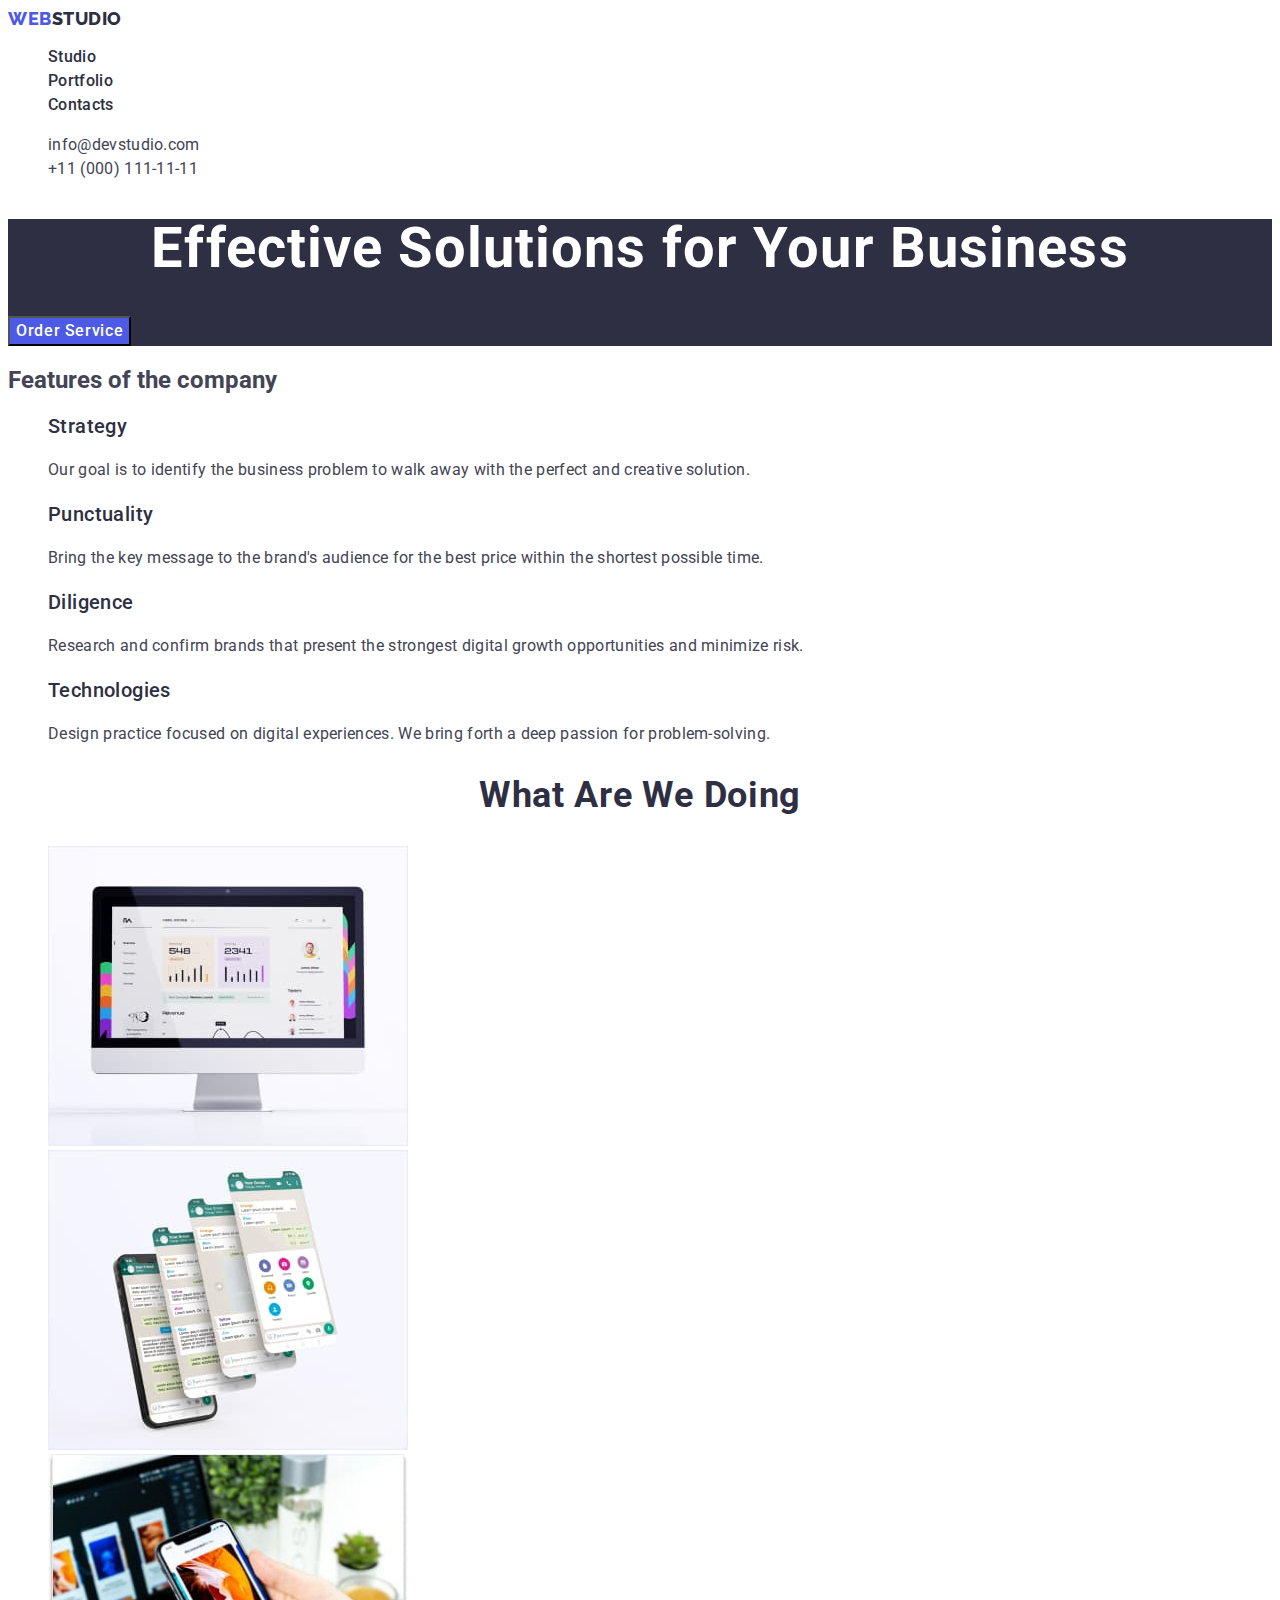
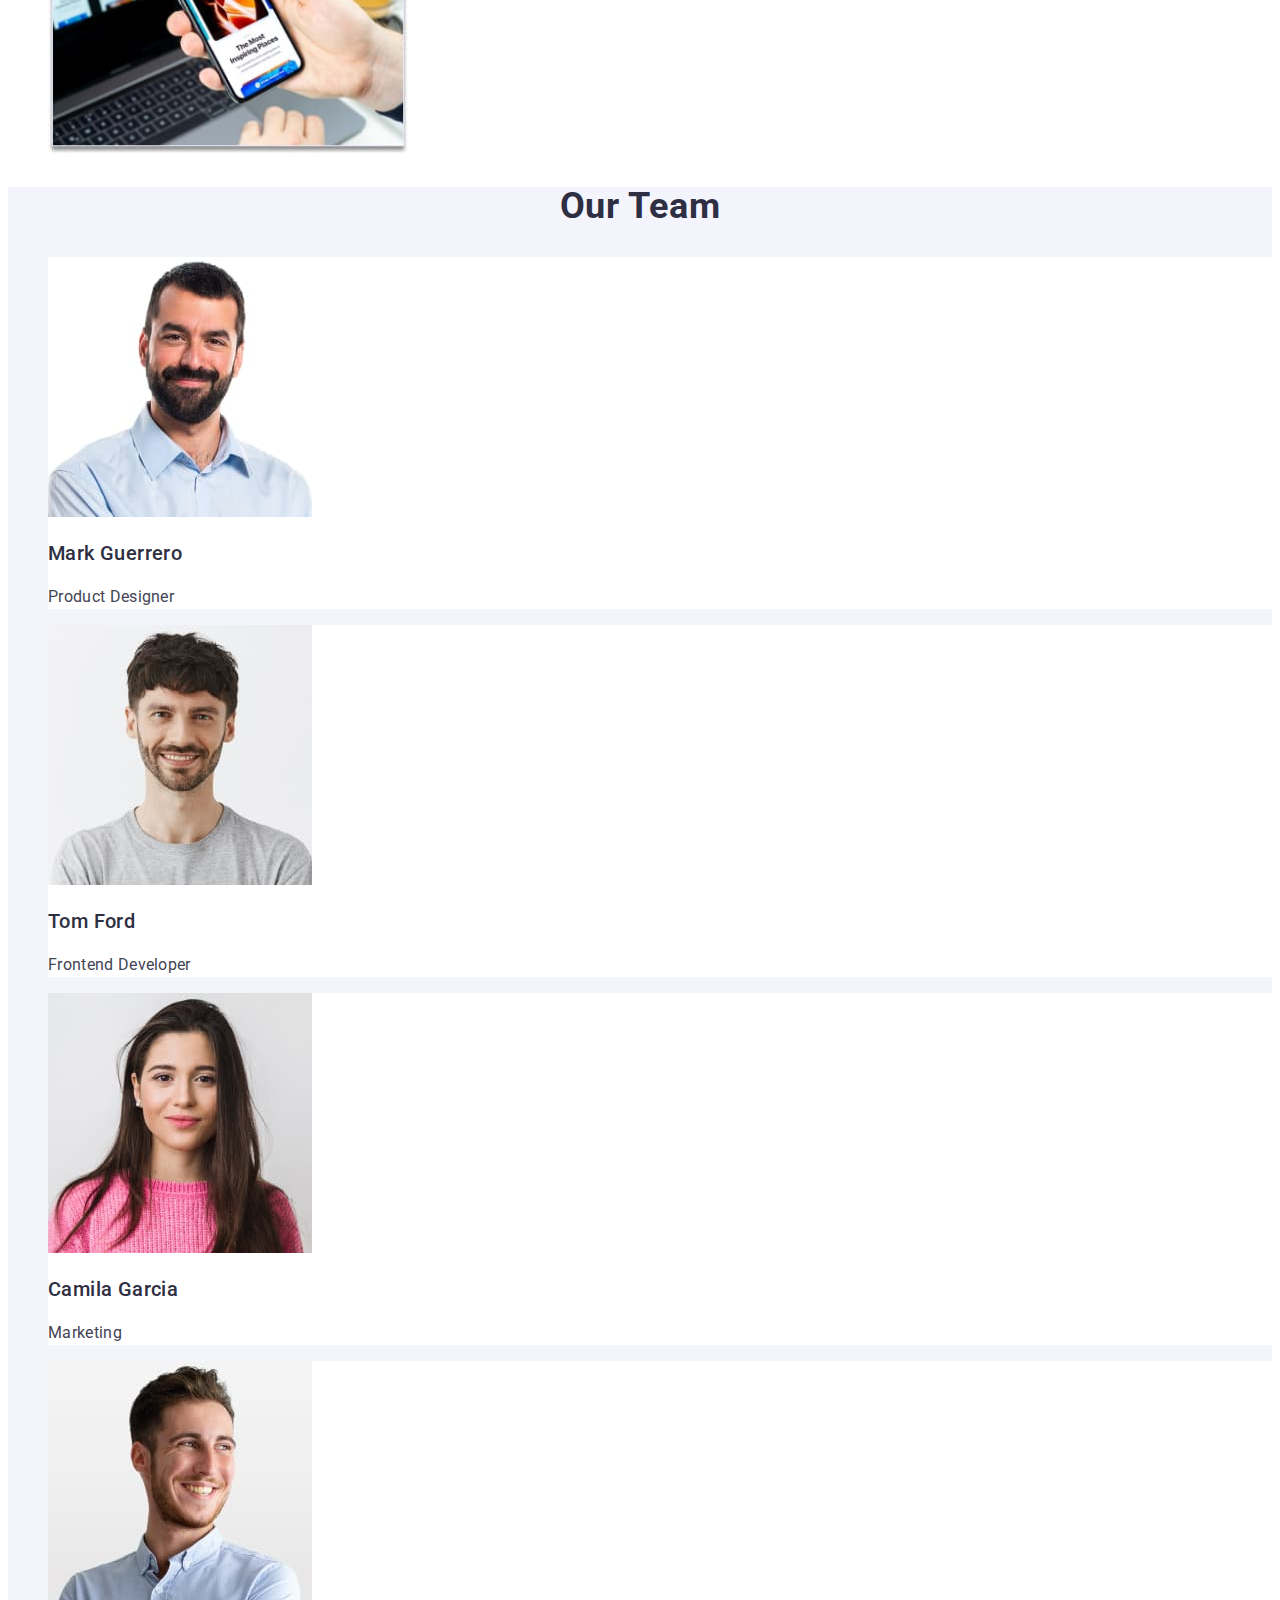
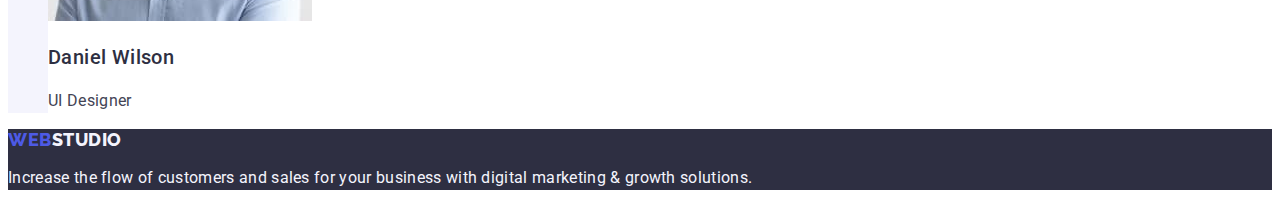
==== index.html @ 200cf5dc "Initial commit" ====
<!DOCTYPE html>
<html lang="en">
  <head>
    <meta charset="UTF-8" />
    <meta name="viewport" content="width=device-width, initial-scale=1.0" />
    <title>WebStudio</title>
    <link rel="preconnect" href="https://fonts.googleapis.com" />
    <link rel="preconnect" href="https://fonts.gstatic.com" crossorigin />
    <link
      href="https://fonts.googleapis.com/css2?family=Raleway:wght@800&family=Roboto:wght@400;500;700;900&display=swap"
      rel="stylesheet"
    />
    <link rel="stylesheet" href="./css/styles.css" />
  </head>
  <body class="body">
    <!-- Header -->
    <header class="header">
      <nav class="nav">
        <a href="./index.html" class="logo link">
          Web<span class="span-header">Studio</span>
        </a>
        <ul class="list">
          <li><a href="./index.html" class="header-link link">Studio</a></li>
          <li>
            <a href="./portfolio.html" class="header-link link">Portfolio</a>
          </li>
          <li><a href="" class="header-link link">Contacts</a></li>
        </ul>
      </nav>
      <address class="address">
        <ul class="list">
          <li>
            <a href="mailto:info@devstudio.com" class="link"
              >info@devstudio.com</a
            >
          </li>
          <li>
            <a href="tel:+110001111111" class="link">+11 (000) 111-11-11</a>
          </li>
        </ul>
      </address>
    </header>
    <!-- Main content -->
    <main class="page-main">
      <!-- Hero -->
      <section class="section-hero">
        <h1 class="hero-title">Effective Solutions for Your Business</h1>
        <button type="button" class="hero-button">Order Service</button>
      </section>
      <!-- Company Features -->
      <section class="section-features">
        <h2 class="features-title">Features of the company</h2>
        <ul class="list">
          <li>
            <h3 class="features-subtitle">Strategy</h3>
            <p class="features-text">
              Our goal is to identify the business problem to walk away with the
              perfect and creative solution.
            </p>
          </li>
          <li>
            <h3 class="features-subtitle">Punctuality</h3>
            <p class="features-text">
              Bring the key message to the brand's audience for the best price
              within the shortest possible time.
            </p>
          </li>
          <li>
            <h3 class="features-subtitle">Diligence</h3>
            <p class="features-text">
              Research and confirm brands that present the strongest digital
              growth opportunities and minimize risk.
            </p>
          </li>
          <li>
            <h3 class="features-subtitle">Technologies</h3>
            <p class="features-text">
              Design practice focused on digital experiences. We bring forth a
              deep passion for problem-solving.
            </p>
          </li>
        </ul>
      </section>
      <!-- Gallery of works -->
      <section class="section-works">
        <h2 class="works-title">What are we doing</h2>
        <ul class="list">
          <li>
            <img
              src="./images/Studio/img1.jpg"
              alt="Monitor"
              width="360"
              height="300"
            />
          </li>
          <li>
            <img
              src="./images/Studio/img2.jpg"
              alt="Smartphone"
              width="360"
              height="300"
            />
          </li>
          <li>
            <img
              src="./images/Studio/img3.jpg"
              alt="Macbook and smartphone"
              width="360"
              height="300"
            />
          </li>
        </ul>
      </section>
      <!-- Team members -->
      <section class="section-team">
        <h2 class="team-title">Our Team</h2>
        <ul class="list">
          <li class="team-card-item">
            <img
              src="./images/Studio/Card1.jpg"
              alt="Photo Mark Guerrero"
              width="264"
              height="260"
            />
            <h3 class="team-subtitle">Mark Guerrero</h3>
            <p class="team-text">Product Designer</p>
          </li>
          <li class="team-card-item">
            <img
              src="./images/Studio/Card2.jpg"
              alt="Photo Tom Ford"
              width="264"
              height="260"
            />
            <h3 class="team-subtitle">Tom Ford</h3>
            <p class="team-text">Frontend Developer</p>
          </li>
          <li class="team-card-item">
            <img
              src="./images/Studio/Card3.jpg"
              alt="Photo Camila Garcia"
              width="264"
              height="260"
            />
            <h3 class="team-subtitle">Camila Garcia</h3>
            <p class="team-text">Marketing</p>
          </li>
          <li class="team-card-item">
            <img
              src="./images/Studio/Card4.jpg"
              alt="Photo Daniel Wilson"
              width="264"
              height="260"
            />
            <h3 class="team-subtitle">Daniel Wilson</h3>
            <p class="team-text">UI Designer</p>
          </li>
        </ul>
      </section>
    </main>
    <!-- Footer -->
    <footer class="footer">
      <a href="./index.html" class="logo link"
        >Web<span class="span-footer">Studio</span>
      </a>
      <p class="footer-text">
        Increase the flow of customers and sales for your business with digital
        marketing & growth solutions.
      </p>
    </footer>
  </body>
</html>
---- css/styles.css ----
:root {
  --primary-font: 'Roboto', sans-serif;
  --primary-brand-color: #4d5ae5;
  --pressed-state-color: #404bbf;
  --dark-color: #2e2f42;
  --text-color: #434455;
  --whight-color: #ffffff;
  --light-color: #f4f4fd;
}

.body {
  font-family: var(--primary-font);
  color: var(--text-color);
  background-color: var(--whight-color);
}

.list {
  list-style: none;
}

.link {
  text-decoration: none;
}

/* Header styles */

.logo {
  font-family: 'Raleway', sans-serif;
  font-size: 18px;
  font-weight: 800;
  line-height: 1.17;
  letter-spacing: 0.03em;
  text-transform: uppercase;
  color: var(--primary-brand-color);
}

.span-header {
  color: var(--dark-color);
}

.header-link {
  font-size: 16px;
  font-weight: 500;
  line-height: 1.5;
  letter-spacing: 0.02em;
  color: var(--dark-color);
}

.header-link:hover,
.header-link:focus {
  color: var(--pressed-state-color);
  text-decoration: underline;
}

.address {
  font-style: normal;
}

.address .link {
  font-size: 16px;
  line-height: 1.5;
  letter-spacing: 0.02em;
  color: currentColor;
}

.address .link:hover,
.address .link:focus {
  color: var(--pressed-state-color);
}

/* Styles page main content */
/* Styles Hero */

.section-hero {
  background-color: var(--dark-color);
}

.hero-title {
  font-size: 56px;
  font-weight: 700;
  line-height: 1.07;
  letter-spacing: 0.02em;
  color: var(--whight-color);
  text-align: center;
}

.hero-button {
  font-family: var(--primary-font);
  font-size: 16px;
  font-weight: 500;
  line-height: 1.5;
  letter-spacing: 0.04em;
  color: var(--whight-color);
  cursor: pointer;
  background-color: var(--primary-brand-color);
}

.hero-button:hover,
.hero-button:focus {
  background-color: var(--pressed-state-color);
}

/* Styles Features */

.features-subtitle {
  font-size: 20px;
  font-weight: 500;
  line-height: 1.2;
  letter-spacing: 0.02em;
  color: var(--dark-color);
}

.features-text {
  font-size: 16px;
  line-height: 1.5;
  letter-spacing: 0.02em;
}

/* Styles Gallery of works */
.works-title {
  font-size: 36px;
  font-weight: 700;
  line-height: 1.11;
  letter-spacing: 0.02em;
  color: var(--dark-color);
  text-align: center;
  text-transform: capitalize;
}

/* Styles Team */
.section-team {
  background-color: var(--light-color);
}

.team-card-item {
  background-color: var(--whight-color);
}

.team-title {
  font-size: 36px;
  font-weight: 700;
  line-height: 1.11;
  letter-spacing: 0.02em;
  color: var(--dark-color);
  text-align: center;
  text-transform: capitalize;
}

.team-subtitle {
  font-size: 20px;
  font-weight: 500;
  line-height: 1.2;
  letter-spacing: 0.02em;
  color: var(--dark-color);
}

.team-text {
  font-size: 16px;
  line-height: 1.5;
  letter-spacing: 0.02em;
}

/* Styles portfolio main content */
/* Styles Filters */

.filters {
  font-family: var(--primary-font);
  font-size: 16px;
  font-weight: 500;
  line-height: 1.5;
  letter-spacing: 0.04em;
  color: var(--primary-brand-color);
  background-color: var(--light-color);
  cursor: pointer;
}

.filters:hover,
.filters:focus {
  color: var(--whight-color);
  background-color: var(--pressed-state-color);
}

.projects-title {
  font-size: 20px;
  font-weight: 500;
  line-height: 1.2;
  letter-spacing: 0.02em;
  color: var(--dark-color);
}

.projects-text {
  font-size: 16px;
  line-height: 1.5;
  letter-spacing: 0.02em;
  color: var(--text-color);
}

/* Styles Footer */

.footer {
  background-color: var(--dark-color);
}

.span-footer {
  color: var(--light-color);
}

.footer-text {
  font-size: 16px;
  line-height: 1.5;
  letter-spacing: 0.02em;
  color: var(--light-color);
}
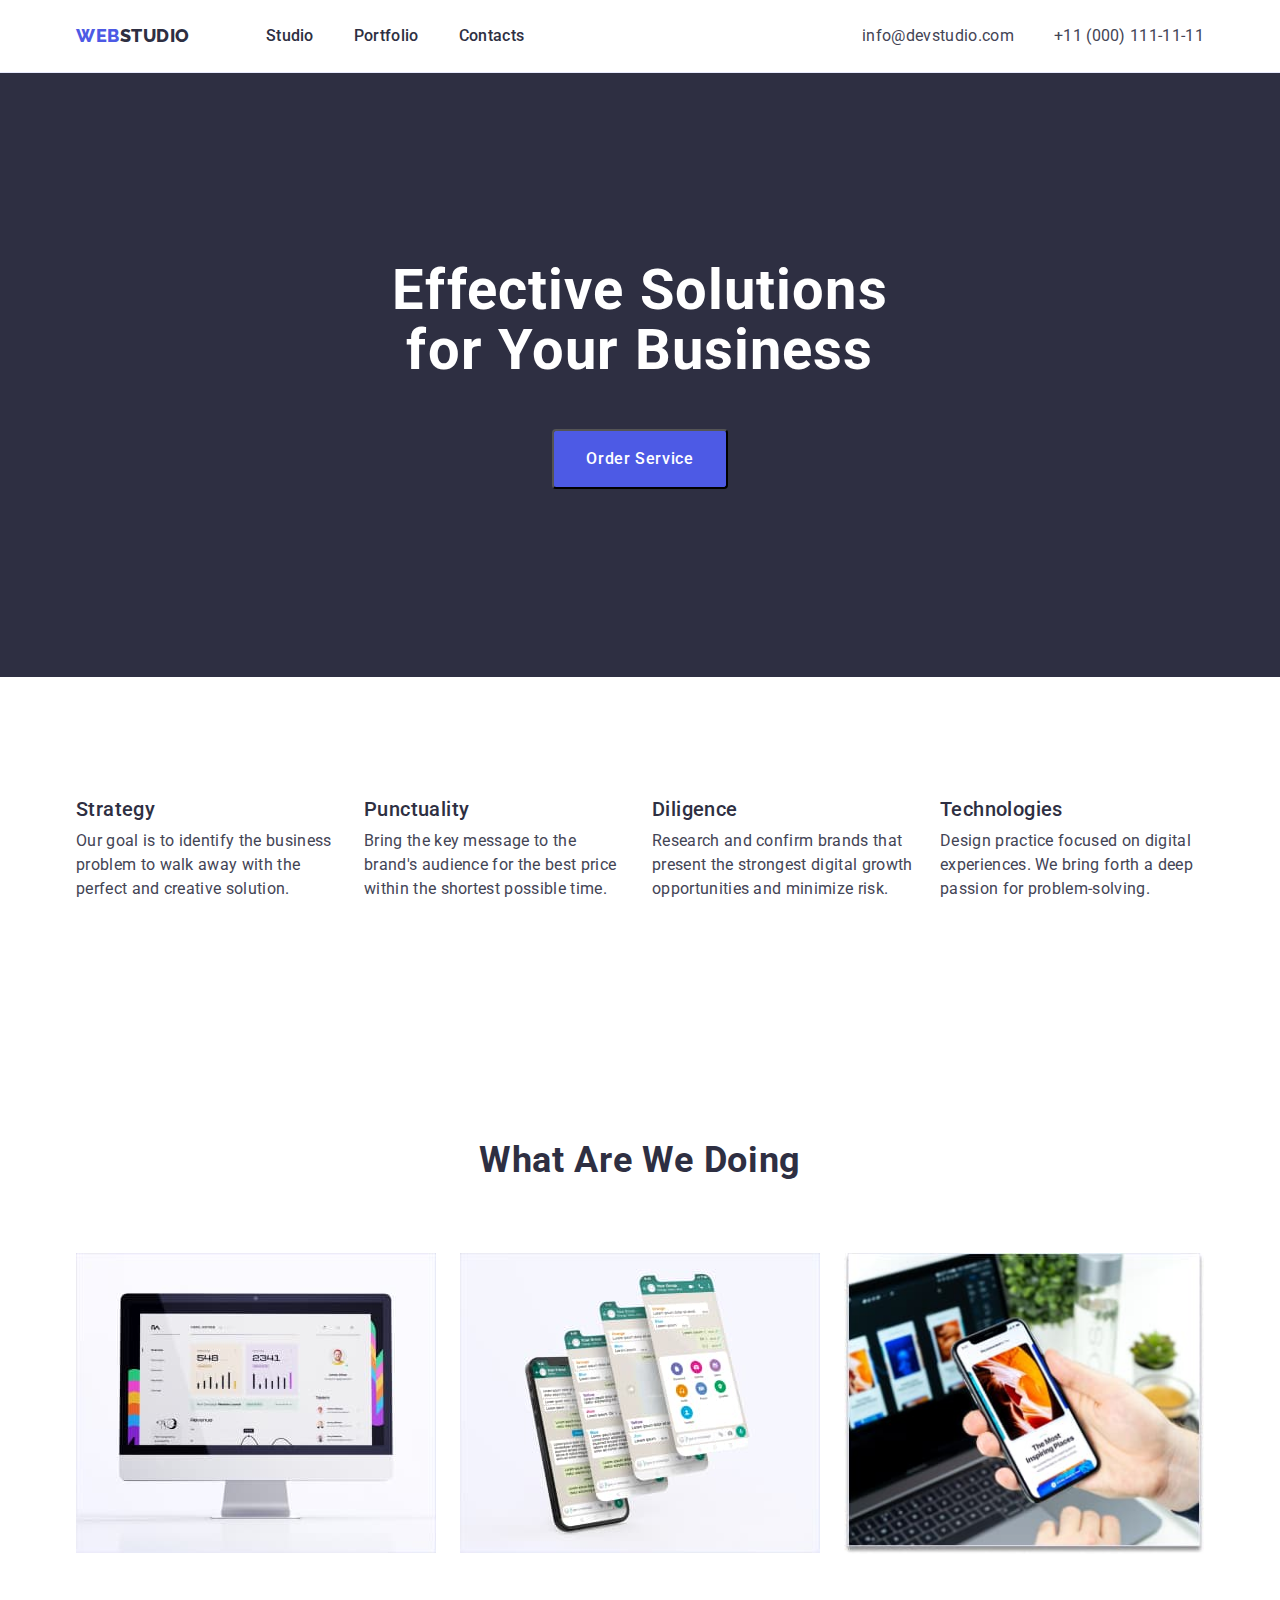
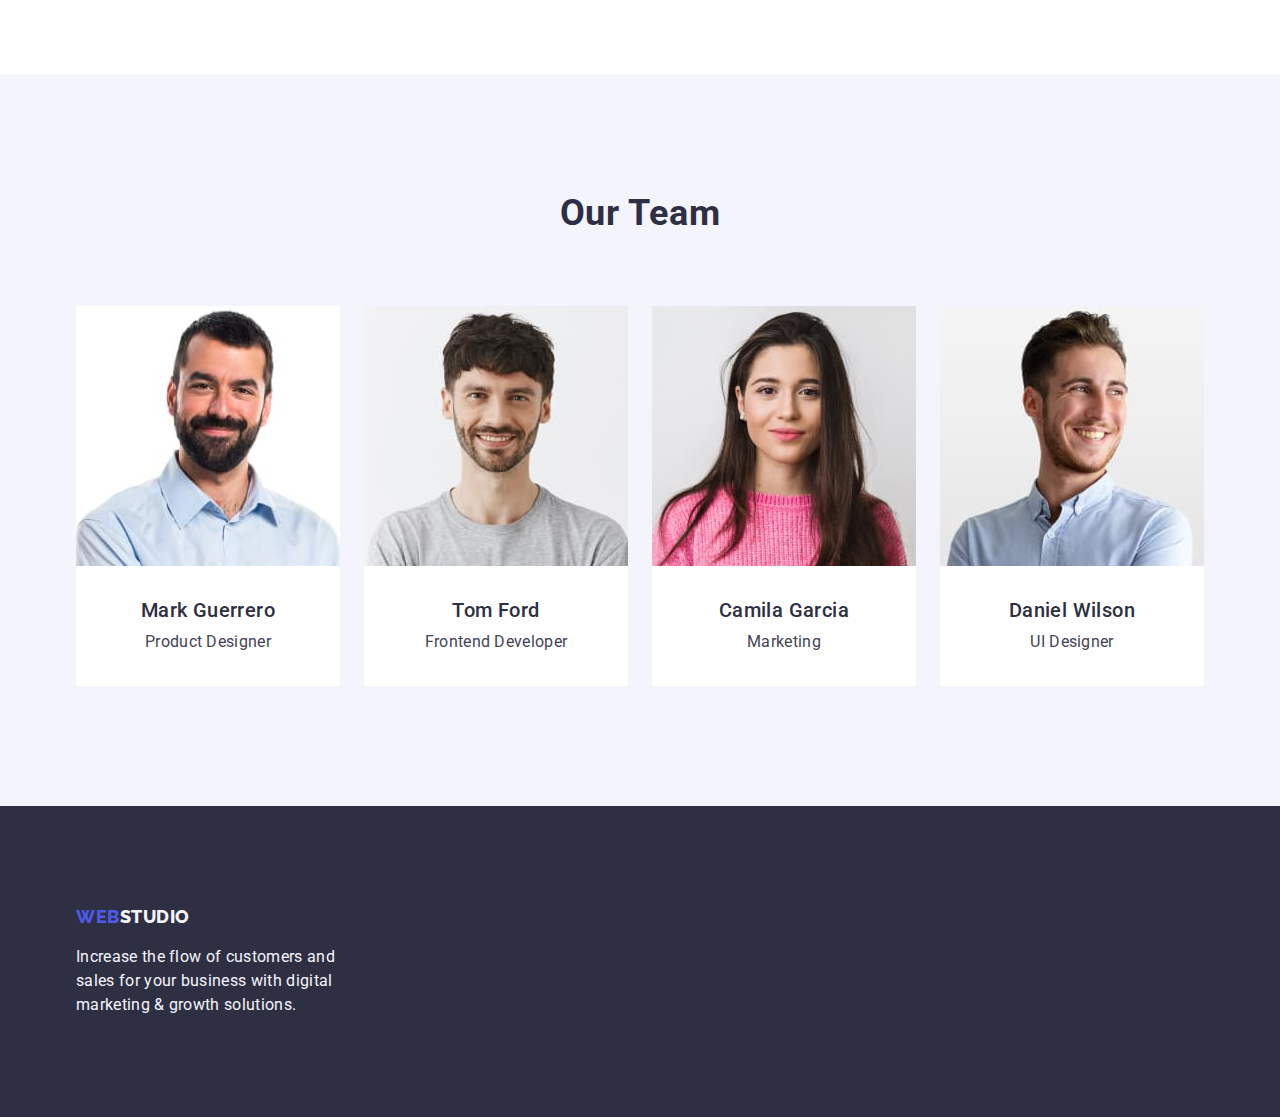
==== commit cce1cc2a: "geometric page mark" ====
--- a/index.html
+++ b/index.html
@@ -4,169 +4,203 @@
     <meta charset="UTF-8" />
     <meta name="viewport" content="width=device-width, initial-scale=1.0" />
     <title>WebStudio</title>
+    <!-- Font links -->
     <link rel="preconnect" href="https://fonts.googleapis.com" />
     <link rel="preconnect" href="https://fonts.gstatic.com" crossorigin />
     <link
       href="https://fonts.googleapis.com/css2?family=Raleway:wght@800&family=Roboto:wght@400;500;700;900&display=swap"
       rel="stylesheet"
     />
+    <!-- Normalize -->
+    <link
+      rel="stylesheet"
+      href="https://cdn.jsdelivr.net/npm/modern-normalize@2.0.0/modern-normalize.min.css"
+    />
+    <!-- Custom styles -->
     <link rel="stylesheet" href="./css/styles.css" />
   </head>
   <body class="body">
     <!-- Header -->
     <header class="header">
-      <nav class="nav">
-        <a href="./index.html" class="logo link">
-          Web<span class="span-header">Studio</span>
-        </a>
-        <ul class="list">
-          <li><a href="./index.html" class="header-link link">Studio</a></li>
-          <li>
-            <a href="./portfolio.html" class="header-link link">Portfolio</a>
-          </li>
-          <li><a href="" class="header-link link">Contacts</a></li>
-        </ul>
-      </nav>
-      <address class="address">
-        <ul class="list">
-          <li>
-            <a href="mailto:info@devstudio.com" class="link"
-              >info@devstudio.com</a
-            >
-          </li>
-          <li>
-            <a href="tel:+110001111111" class="link">+11 (000) 111-11-11</a>
-          </li>
-        </ul>
-      </address>
+      <div class="header-container container">
+        <nav class="header-nav nav">
+          <a class="logo link" href="./index.html">
+            Web<span class="span-header">Studio</span>
+          </a>
+          <ul class="nav-list list">
+            <li class="nav-list-item">
+              <a class="nav-link link" href="./index.html">Studio</a>
+            </li>
+            <li class="nav-list-item">
+              <a class="nav-link link" href="./portfolio.html">Portfolio</a>
+            </li>
+            <li class="nav-list-item">
+              <a class="nav-link link" href="">Contacts</a>
+            </li>
+          </ul>
+        </nav>
+        <address class="address">
+          <ul class="address-list list">
+            <li class="address-item">
+              <a class="address-link link" href="mailto:info@devstudio.com">
+                info@devstudio.com
+              </a>
+            </li>
+            <li class="address-item">
+              <a class="address-link link" href="tel:+110001111111">
+                +11 (000) 111-11-11
+              </a>
+            </li>
+          </ul>
+        </address>
+      </div>
     </header>
     <!-- Main content -->
-    <main class="page-main">
+    <main>
       <!-- Hero -->
-      <section class="section-hero">
-        <h1 class="hero-title">Effective Solutions for Your Business</h1>
-        <button type="button" class="hero-button">Order Service</button>
+      <section class="hero">
+        <div class="container">
+          <h1 class="hero-title">Effective Solutions for Your Business</h1>
+          <button class="hero-button button" type="button">
+            Order Service
+          </button>
+        </div>
       </section>
       <!-- Company Features -->
-      <section class="section-features">
-        <h2 class="features-title">Features of the company</h2>
-        <ul class="list">
-          <li>
-            <h3 class="features-subtitle">Strategy</h3>
-            <p class="features-text">
-              Our goal is to identify the business problem to walk away with the
-              perfect and creative solution.
-            </p>
-          </li>
-          <li>
-            <h3 class="features-subtitle">Punctuality</h3>
-            <p class="features-text">
-              Bring the key message to the brand's audience for the best price
-              within the shortest possible time.
-            </p>
-          </li>
-          <li>
-            <h3 class="features-subtitle">Diligence</h3>
-            <p class="features-text">
-              Research and confirm brands that present the strongest digital
-              growth opportunities and minimize risk.
-            </p>
-          </li>
-          <li>
-            <h3 class="features-subtitle">Technologies</h3>
-            <p class="features-text">
-              Design practice focused on digital experiences. We bring forth a
-              deep passion for problem-solving.
-            </p>
-          </li>
-        </ul>
+      <section class="features">
+        <div class="container">
+          <h2 class="visually-hidden">Features of the company</h2>
+          <ul class="features-list list">
+            <li class="features-list-item">
+              <h3 class="features-subtitle">Strategy</h3>
+              <p class="features-text">
+                Our goal is to identify the business problem to walk away with
+                the perfect and creative solution.
+              </p>
+            </li>
+            <li class="features-list-item">
+              <h3 class="features-subtitle">Punctuality</h3>
+              <p class="features-text">
+                Bring the key message to the brand's audience for the best price
+                within the shortest possible time.
+              </p>
+            </li>
+            <li class="features-list-item">
+              <h3 class="features-subtitle">Diligence</h3>
+              <p class="features-text">
+                Research and confirm brands that present the strongest digital
+                growth opportunities and minimize risk.
+              </p>
+            </li>
+            <li class="features-list-item">
+              <h3 class="features-subtitle">Technologies</h3>
+              <p class="features-text">
+                Design practice focused on digital experiences. We bring forth a
+                deep passion for problem-solving.
+              </p>
+            </li>
+          </ul>
+        </div>
       </section>
       <!-- Gallery of works -->
-      <section class="section-works">
-        <h2 class="works-title">What are we doing</h2>
-        <ul class="list">
-          <li>
-            <img
-              src="./images/Studio/img1.jpg"
-              alt="Monitor"
-              width="360"
-              height="300"
-            />
-          </li>
-          <li>
-            <img
-              src="./images/Studio/img2.jpg"
-              alt="Smartphone"
-              width="360"
-              height="300"
-            />
-          </li>
-          <li>
-            <img
-              src="./images/Studio/img3.jpg"
-              alt="Macbook and smartphone"
-              width="360"
-              height="300"
-            />
-          </li>
-        </ul>
+      <section class="works">
+        <div class="container">
+          <h2 class="works-title section-title">What are we doing</h2>
+          <ul class="works-list list">
+            <li class="works-list-item">
+              <img
+                class="works-list-img img"
+                src="./images/Studio/img1.jpg"
+                alt="Monitor"
+                width="360"
+                height="300"
+              />
+            </li>
+            <li class="works-list-item">
+              <img
+                class="works-list-img img"
+                src="./images/Studio/img2.jpg"
+                alt="Smartphone"
+                width="360"
+                height="300"
+              />
+            </li>
+            <li class="works-list-item">
+              <img
+                class="works-list-img img"
+                src="./images/Studio/img3.jpg"
+                alt="Macbook and smartphone"
+                width="360"
+                height="300"
+              />
+            </li>
+          </ul>
+        </div>
       </section>
       <!-- Team members -->
-      <section class="section-team">
-        <h2 class="team-title">Our Team</h2>
-        <ul class="list">
-          <li class="team-card-item">
-            <img
-              src="./images/Studio/Card1.jpg"
-              alt="Photo Mark Guerrero"
-              width="264"
-              height="260"
-            />
-            <h3 class="team-subtitle">Mark Guerrero</h3>
-            <p class="team-text">Product Designer</p>
-          </li>
-          <li class="team-card-item">
-            <img
-              src="./images/Studio/Card2.jpg"
-              alt="Photo Tom Ford"
-              width="264"
-              height="260"
-            />
-            <h3 class="team-subtitle">Tom Ford</h3>
-            <p class="team-text">Frontend Developer</p>
-          </li>
-          <li class="team-card-item">
-            <img
-              src="./images/Studio/Card3.jpg"
-              alt="Photo Camila Garcia"
-              width="264"
-              height="260"
-            />
-            <h3 class="team-subtitle">Camila Garcia</h3>
-            <p class="team-text">Marketing</p>
-          </li>
-          <li class="team-card-item">
-            <img
-              src="./images/Studio/Card4.jpg"
-              alt="Photo Daniel Wilson"
-              width="264"
-              height="260"
-            />
-            <h3 class="team-subtitle">Daniel Wilson</h3>
-            <p class="team-text">UI Designer</p>
-          </li>
-        </ul>
+      <section class="team">
+        <div class="container">
+          <h2 class="team-title section-title">Our Team</h2>
+          <ul class="team-list list">
+            <li class="team-list-item">
+              <img
+                class="team-list-img img"
+                src="./images/Studio/Card1.jpg"
+                alt="Photo Mark Guerrero"
+                width="264"
+                height="260"
+              />
+              <h3 class="team-subtitle">Mark Guerrero</h3>
+              <p class="team-text">Product Designer</p>
+            </li>
+            <li class="team-list-item">
+              <img
+                class="team-list-img img"
+                src="./images/Studio/Card2.jpg"
+                alt="Photo Tom Ford"
+                width="264"
+                height="260"
+              />
+              <h3 class="team-subtitle">Tom Ford</h3>
+              <p class="team-text">Frontend Developer</p>
+            </li>
+            <li class="team-list-item">
+              <img
+                class="team-list-img img"
+                src="./images/Studio/Card3.jpg"
+                alt="Photo Camila Garcia"
+                width="264"
+                height="260"
+              />
+              <h3 class="team-subtitle">Camila Garcia</h3>
+              <p class="team-text">Marketing</p>
+            </li>
+            <li class="team-list-item">
+              <img
+                class="team-list-img img"
+                src="./images/Studio/Card4.jpg"
+                alt="Photo Daniel Wilson"
+                width="264"
+                height="260"
+              />
+              <h3 class="team-subtitle">Daniel Wilson</h3>
+              <p class="team-text">UI Designer</p>
+            </li>
+          </ul>
+        </div>
       </section>
     </main>
     <!-- Footer -->
     <footer class="footer">
-      <a href="./index.html" class="logo link"
-        >Web<span class="span-footer">Studio</span>
-      </a>
-      <p class="footer-text">
-        Increase the flow of customers and sales for your business with digital
-        marketing & growth solutions.
-      </p>
+      <div class="footer-container container">
+        <a href="./index.html" class="logo link"
+          >Web<span class="span-footer">Studio</span>
+        </a>
+        <p class="footer-text">
+          Increase the flow of customers and sales for your business with
+          digital marketing & growth solutions.
+        </p>
+      </div>
     </footer>
   </body>
 </html>
--- a/css/styles.css
+++ b/css/styles.css
@@ -1,5 +1,7 @@
 :root {
+  /* Fonts */
   --primary-font: 'Roboto', sans-serif;
+  /* Colors */
   --primary-brand-color: #4d5ae5;
   --pressed-state-color: #404bbf;
   --dark-color: #2e2f42;
@@ -8,23 +10,100 @@
   --light-color: #f4f4fd;
 }
 
+/* Base styles */
+
 .body {
   font-family: var(--primary-font);
   color: var(--text-color);
   background-color: var(--whight-color);
 }
 
+.container {
+  width: 1158px;
+  margin-left: auto;
+  margin-right: auto;
+  padding-left: 15px;
+  padding-right: 15px;
+}
+
+.visually-hidden {
+  position: absolute;
+  width: 1px;
+  height: 1px;
+  margin: -1px;
+  border: 0;
+  padding: 0;
+  white-space: nowrap;
+  clip-path: inset(100%);
+  clip: rect(0 0 0 0);
+  overflow: hidden;
+}
+
+.section-title {
+  margin: 0 auto;
+  margin-bottom: 72px;
+
+  font-size: 36px;
+  font-weight: 700;
+  line-height: 1.11;
+  letter-spacing: 0.02em;
+  color: var(--dark-color);
+  text-align: center;
+  text-transform: capitalize;
+}
+
+/* reset */
+h1,
+h2,
+h3,
+h4,
+h5,
+h6,
+p {
+  margin: 0;
+}
+
 .list {
   list-style: none;
+  padding: 0;
+  margin: 0;
 }
 
 .link {
+  color: currentColor;
   text-decoration: none;
 }
 
+.img {
+  display: block;
+  max-width: 100%;
+  height: auto;
+}
+.button {
+  font-family: inherit;
+  cursor: pointer;
+}
+
 /* Header styles */
 
+.header {
+  border-bottom: 1px solid #e7e9fc;
+}
+
+.header-container {
+  display: flex;
+  align-items: center;
+  justify-content: space-between;
+}
+
+.header-nav {
+  display: flex;
+  align-items: center;
+}
+
 .logo {
+  margin-right: 76px;
+
   font-family: 'Raleway', sans-serif;
   font-size: 18px;
   font-weight: 800;
@@ -38,44 +117,65 @@
   color: var(--dark-color);
 }
 
-.header-link {
-  font-size: 16px;
-  font-weight: 500;
-  line-height: 1.5;
-  letter-spacing: 0.02em;
-  color: var(--dark-color);
-}
-
-.header-link:hover,
-.header-link:focus {
+.nav-list {
+  display: flex;
+  align-items: center;
+  gap: 40px;
+}
+
+.nav-link {
+  display: block;
+  padding-top: 24px;
+  padding-bottom: 24px;
+
+  font-size: 16px;
+  font-weight: 500;
+  line-height: 1.5;
+  letter-spacing: 0.02em;
+  color: var(--dark-color);
+}
+
+.nav-link:hover,
+.nav-link:focus {
   color: var(--pressed-state-color);
-  text-decoration: underline;
 }
 
 .address {
   font-style: normal;
 }
 
-.address .link {
-  font-size: 16px;
-  line-height: 1.5;
-  letter-spacing: 0.02em;
-  color: currentColor;
-}
-
-.address .link:hover,
-.address .link:focus {
+.address-list {
+  display: flex;
+  align-items: center;
+  gap: 40px;
+}
+
+.address-link {
+  font-size: 16px;
+  line-height: 1.5;
+  letter-spacing: 0.02em;
+}
+
+.address-link:hover,
+.address-link:focus {
   color: var(--pressed-state-color);
 }
 
 /* Styles page main content */
 /* Styles Hero */
 
-.section-hero {
+.hero {
+  padding-top: 188px;
+  padding-bottom: 188px;
+
   background-color: var(--dark-color);
 }
 
 .hero-title {
+  width: 496px;
+  margin: 0 auto;
+  margin-bottom: 48px;
+
   font-size: 56px;
   font-weight: 700;
   line-height: 1.07;
@@ -85,13 +185,17 @@
 }
 
 .hero-button {
-  font-family: var(--primary-font);
+  display: block;
+  margin-right: auto;
+  margin-left: auto;
+  padding: 16px 32px;
+  border-radius: 4px;
+
   font-size: 16px;
   font-weight: 500;
   line-height: 1.5;
   letter-spacing: 0.04em;
   color: var(--whight-color);
-  cursor: pointer;
   background-color: var(--primary-brand-color);
 }
 
@@ -102,7 +206,22 @@
 
 /* Styles Features */
 
+.features {
+  padding: 120px 0;
+}
+
+.features-list {
+  display: flex;
+  gap: 24px;
+}
+
+.features-list-item {
+  flex-basis: calc((100% - 24px * 3) / 4);
+}
+
 .features-subtitle {
+  margin-bottom: 8px;
+
   font-size: 20px;
   font-weight: 500;
   line-height: 1.2;
@@ -117,70 +236,116 @@
 }
 
 /* Styles Gallery of works */
-.works-title {
-  font-size: 36px;
-  font-weight: 700;
-  line-height: 1.11;
+
+.works {
+  padding-top: 120px;
+  padding-bottom: 120px;
+}
+
+.works-list {
+  display: flex;
+  gap: 24px;
+}
+
+.works-list-item {
+  flex-basis: calc((100% - 24px * 2) / 3);
+}
+
+/* Styles Team */
+.team {
+  background-color: var(--light-color);
+  padding-top: 120px;
+  padding-bottom: 120px;
+}
+
+.team-list {
+  display: flex;
+  gap: 24px;
+}
+
+.team-list-item {
+  flex-basis: calc((100% - 24px * 3) / 4);
+  background-color: var(--whight-color);
+  border-radius: 0px 0px 4px 4px;
+}
+
+.team-list-img {
+  margin-bottom: 32px;
+}
+
+.team-subtitle {
+  margin-bottom: 8px;
+
+  font-size: 20px;
+  font-weight: 500;
+  line-height: 1.2;
   letter-spacing: 0.02em;
   color: var(--dark-color);
   text-align: center;
-  text-transform: capitalize;
-}
-
-/* Styles Team */
-.section-team {
-  background-color: var(--light-color);
-}
-
-.team-card-item {
-  background-color: var(--whight-color);
-}
-
-.team-title {
-  font-size: 36px;
-  font-weight: 700;
-  line-height: 1.11;
-  letter-spacing: 0.02em;
-  color: var(--dark-color);
+}
+
+.team-text {
+  margin-bottom: 32px;
+
+  font-size: 16px;
+  line-height: 1.5;
+  letter-spacing: 0.02em;
   text-align: center;
-  text-transform: capitalize;
-}
-
-.team-subtitle {
-  font-size: 20px;
-  font-weight: 500;
-  line-height: 1.2;
-  letter-spacing: 0.02em;
-  color: var(--dark-color);
-}
-
-.team-text {
-  font-size: 16px;
-  line-height: 1.5;
-  letter-spacing: 0.02em;
 }
 
 /* Styles portfolio main content */
 /* Styles Filters */
 
-.filters {
-  font-family: var(--primary-font);
+.portfolio {
+  padding-top: 96px;
+  padding-bottom: 120px;
+}
+
+.filters-list {
+  display: flex;
+  justify-content: center;
+  gap: 24px;
+  margin-bottom: 72px;
+}
+
+.filters-button {
+  padding: 12px 24px;
+  border-radius: 4px;
+  border: 1px solid #e7e9fc;
+
   font-size: 16px;
   font-weight: 500;
   line-height: 1.5;
   letter-spacing: 0.04em;
   color: var(--primary-brand-color);
   background-color: var(--light-color);
-  cursor: pointer;
-}
-
-.filters:hover,
-.filters:focus {
+}
+
+.filters-button:hover,
+.filters-button:focus {
   color: var(--whight-color);
   background-color: var(--pressed-state-color);
 }
 
+.projects-list {
+  display: flex;
+  flex-wrap: wrap;
+  column-gap: 24px;
+  row-gap: 48px;
+}
+
+.projects-list-item {
+  border: 1px solid #e7e9fc;
+}
+
+.projects-link-img {
+  margin-bottom: 32px;
+}
+
 .projects-title {
+  margin: 0 16px;
+  margin-bottom: 8px;
+
   font-size: 20px;
   font-weight: 500;
   line-height: 1.2;
@@ -189,6 +354,9 @@
 }
 
 .projects-text {
+  margin: 0 16px;
+  margin-bottom: 32px;
+
   font-size: 16px;
   line-height: 1.5;
   letter-spacing: 0.02em;
@@ -199,6 +367,8 @@
 
 .footer {
   background-color: var(--dark-color);
+  padding-top: 100px;
+  padding-bottom: 100px;
 }
 
 .span-footer {
@@ -206,6 +376,9 @@
 }
 
 .footer-text {
+  width: 264px;
+  margin-top: 17.5px;
+
   font-size: 16px;
   line-height: 1.5;
   letter-spacing: 0.02em;
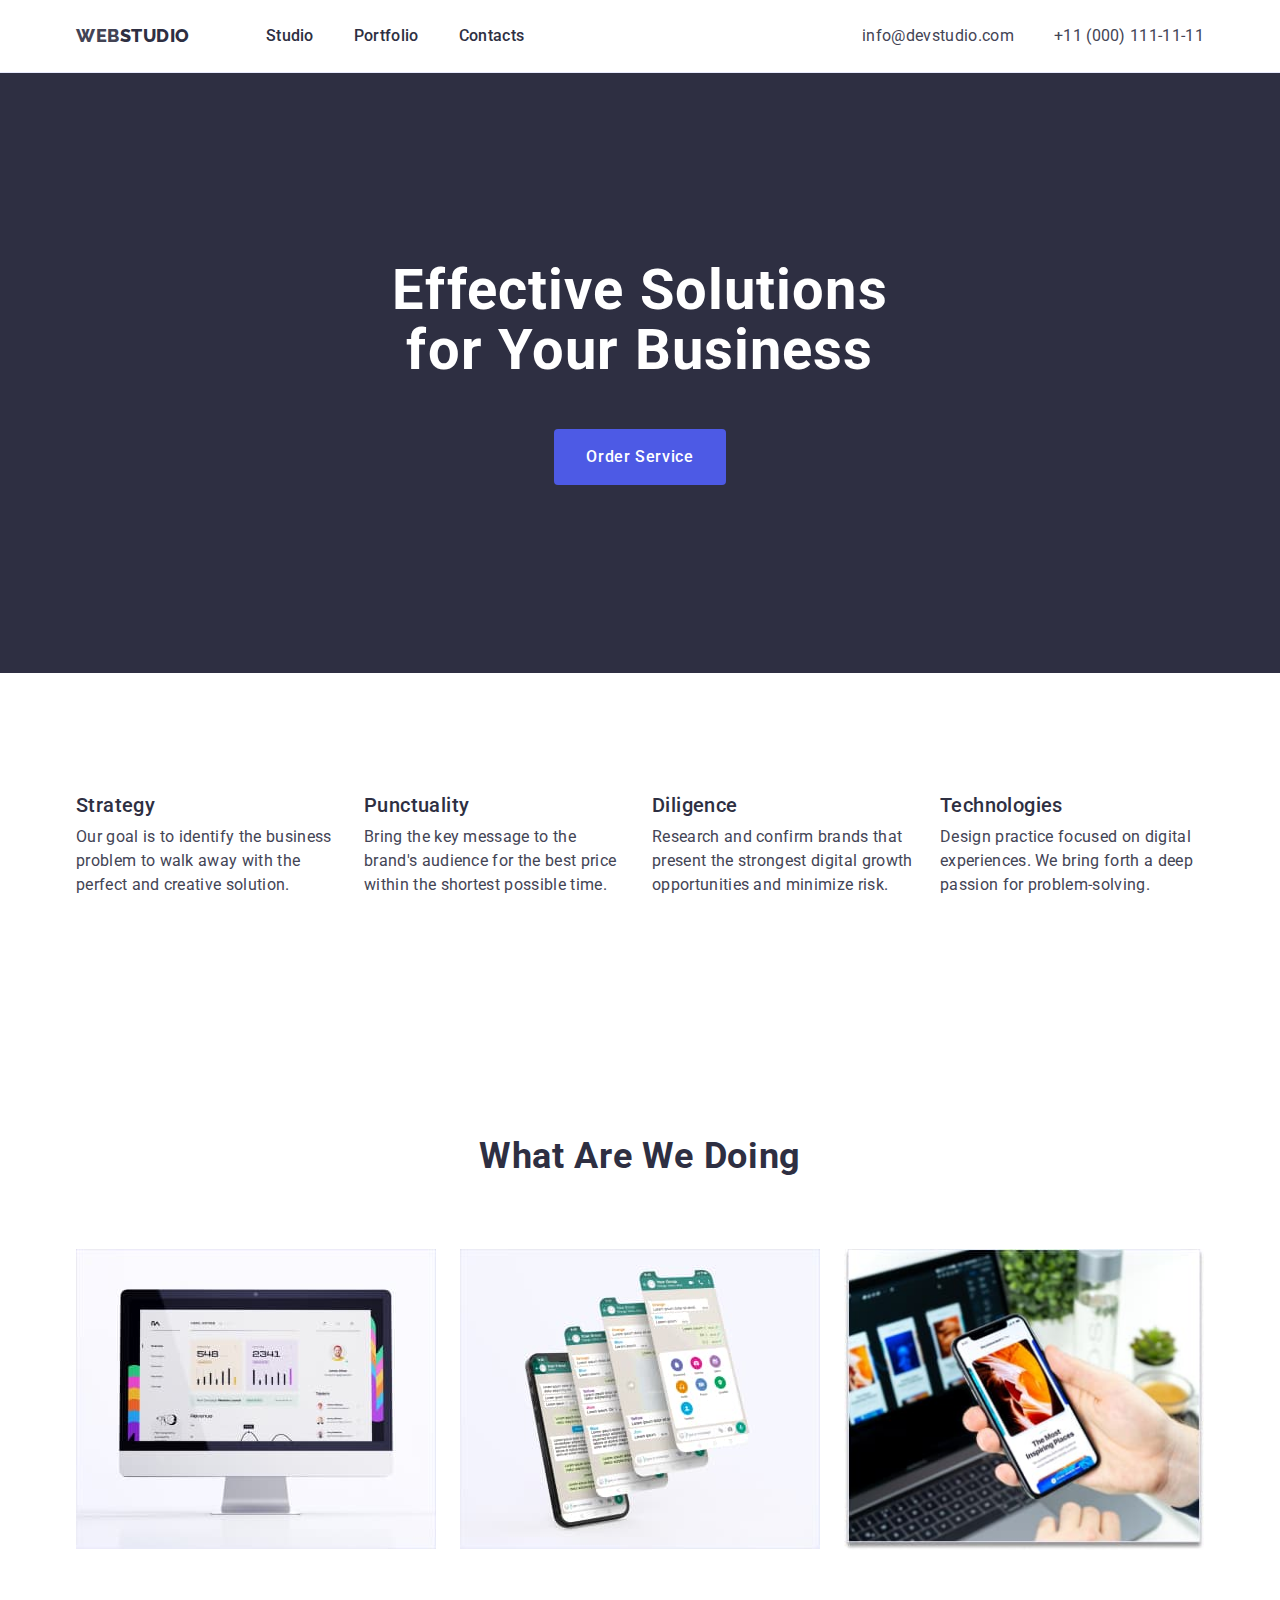
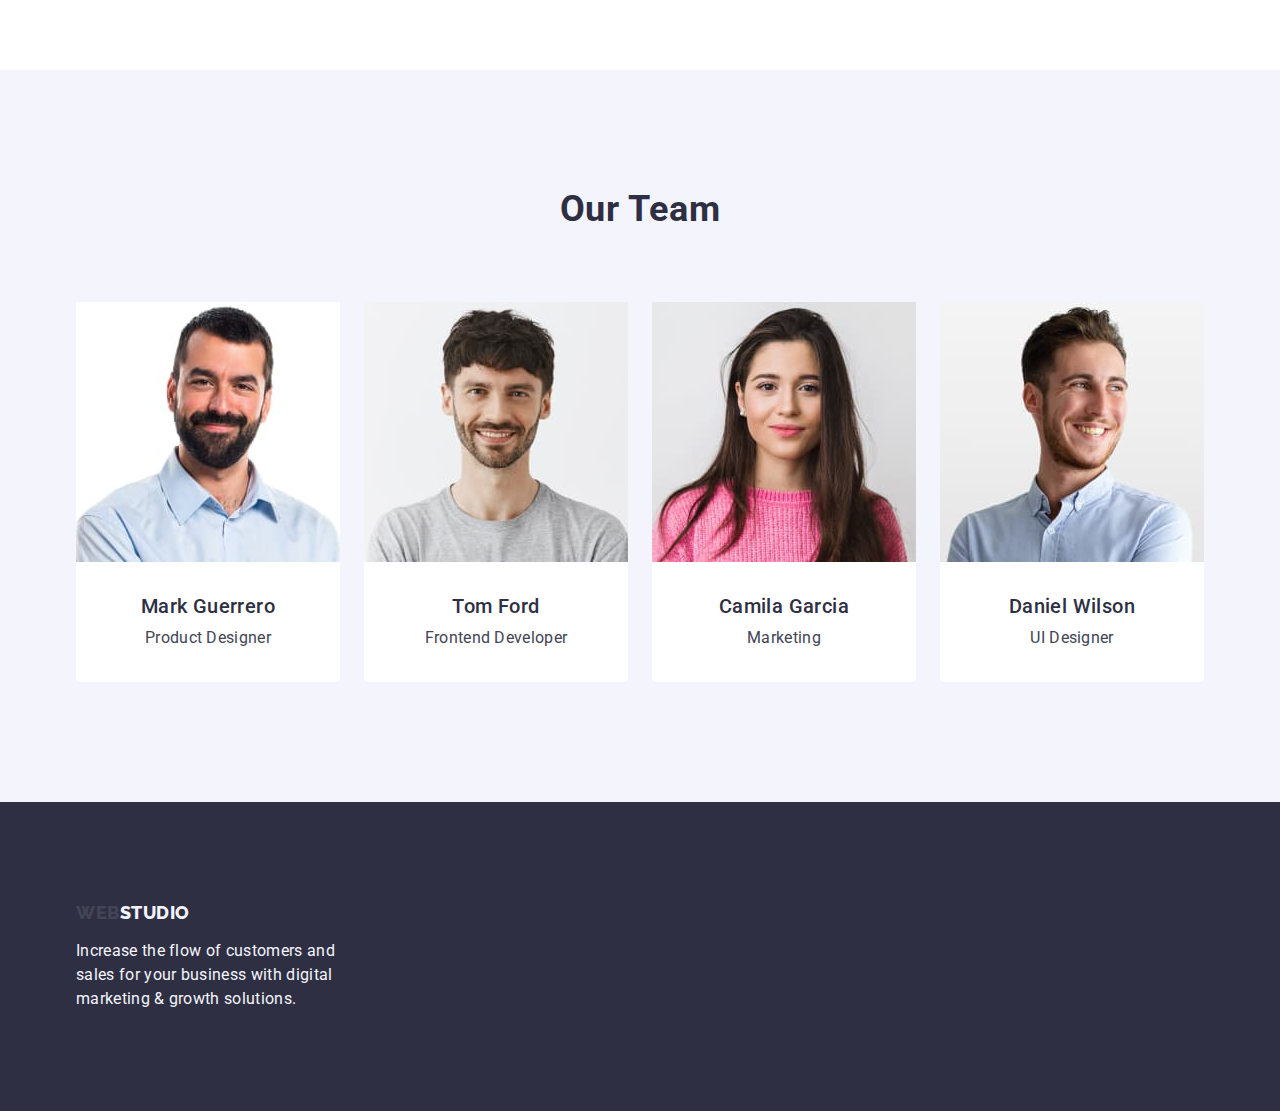
==== commit 4109b8d0: "correction" ====
--- a/index.html
+++ b/index.html
@@ -24,7 +24,7 @@
     <header class="header">
       <div class="header-container container">
         <nav class="header-nav nav">
-          <a class="logo link" href="./index.html">
+          <a class="header-logo link" href="./index.html">
             Web<span class="span-header">Studio</span>
           </a>
           <ul class="nav-list list">
@@ -150,8 +150,10 @@
                 width="264"
                 height="260"
               />
-              <h3 class="team-subtitle">Mark Guerrero</h3>
-              <p class="team-text">Product Designer</p>
+              <div class="team-list-container">
+                <h3 class="team-subtitle">Mark Guerrero</h3>
+                <p class="team-text">Product Designer</p>
+              </div>
             </li>
             <li class="team-list-item">
               <img
@@ -161,8 +163,10 @@
                 width="264"
                 height="260"
               />
-              <h3 class="team-subtitle">Tom Ford</h3>
-              <p class="team-text">Frontend Developer</p>
+              <div class="team-list-container">
+                <h3 class="team-subtitle">Tom Ford</h3>
+                <p class="team-text">Frontend Developer</p>
+              </div>
             </li>
             <li class="team-list-item">
               <img
@@ -172,8 +176,10 @@
                 width="264"
                 height="260"
               />
-              <h3 class="team-subtitle">Camila Garcia</h3>
-              <p class="team-text">Marketing</p>
+              <div class="team-list-container">
+                <h3 class="team-subtitle">Camila Garcia</h3>
+                <p class="team-text">Marketing</p>
+              </div>
             </li>
             <li class="team-list-item">
               <img
@@ -183,8 +189,10 @@
                 width="264"
                 height="260"
               />
-              <h3 class="team-subtitle">Daniel Wilson</h3>
-              <p class="team-text">UI Designer</p>
+              <div class="team-list-container">
+                <h3 class="team-subtitle">Daniel Wilson</h3>
+                <p class="team-text">UI Designer</p>
+              </div>
             </li>
           </ul>
         </div>
@@ -193,7 +201,7 @@
     <!-- Footer -->
     <footer class="footer">
       <div class="footer-container container">
-        <a href="./index.html" class="logo link"
+        <a class="footer-logo link" href="./index.html"
           >Web<span class="span-footer">Studio</span>
         </a>
         <p class="footer-text">
--- a/css/styles.css
+++ b/css/styles.css
@@ -52,6 +52,17 @@
   text-transform: capitalize;
 }
 
+.header-logo,
+.footer-logo {
+  font-family: 'Raleway', sans-serif;
+  font-size: 18px;
+  font-weight: 800;
+  line-height: 1.17;
+  letter-spacing: 0.03em;
+  text-transform: uppercase;
+  color: var(--primary-brand-color);
+}
+
 /* reset */
 h1,
 h2,
@@ -101,16 +112,8 @@
   align-items: center;
 }
 
-.logo {
+.header-logo {
   margin-right: 76px;
-
-  font-family: 'Raleway', sans-serif;
-  font-size: 18px;
-  font-weight: 800;
-  line-height: 1.17;
-  letter-spacing: 0.03em;
-  text-transform: uppercase;
-  color: var(--primary-brand-color);
 }
 
 .span-header {
@@ -172,7 +175,7 @@
 }
 
 .hero-title {
-  width: 496px;
+  max-width: 496px;
   margin: 0 auto;
   margin-bottom: 48px;
 
@@ -190,6 +193,9 @@
   margin-left: auto;
   padding: 16px 32px;
   border-radius: 4px;
+  min-width: 169px;
+  height: 56px;
+  border: none;
 
   font-size: 16px;
   font-weight: 500;
@@ -269,8 +275,8 @@
   border-radius: 0px 0px 4px 4px;
 }
 
-.team-list-img {
-  margin-bottom: 32px;
+.team-list-container {
+  padding: 32px 0;
 }
 
 .team-subtitle {
@@ -285,8 +291,6 @@
 }
 
 .team-text {
-  margin-bottom: 32px;
-
   font-size: 16px;
   line-height: 1.5;
   letter-spacing: 0.02em;
@@ -325,6 +329,7 @@
 .filters-button:focus {
   color: var(--whight-color);
   background-color: var(--pressed-state-color);
+  border: 1px solid transparent;
 }
 
 .projects-list {
@@ -335,15 +340,16 @@
 }
 
 .projects-list-item {
+  width: calc((100% - 24px * 2) / 3);
+}
+
+.projects-list-container {
+  padding: 32px 16px;
   border: 1px solid #e7e9fc;
-}
-
-.projects-link-img {
-  margin-bottom: 32px;
+  border-top: none;
 }
 
 .projects-title {
-  margin: 0 16px;
   margin-bottom: 8px;
 
   font-size: 20px;
@@ -354,9 +360,6 @@
 }
 
 .projects-text {
-  margin: 0 16px;
-  margin-bottom: 32px;
-
   font-size: 16px;
   line-height: 1.5;
   letter-spacing: 0.02em;
@@ -371,13 +374,17 @@
   padding-bottom: 100px;
 }
 
+.footer-logo {
+  display: inline-block;
+  margin-bottom: 16px;
+}
+
 .span-footer {
   color: var(--light-color);
 }
 
 .footer-text {
-  width: 264px;
-  margin-top: 17.5px;
+  max-width: 264px;
 
   font-size: 16px;
   line-height: 1.5;
